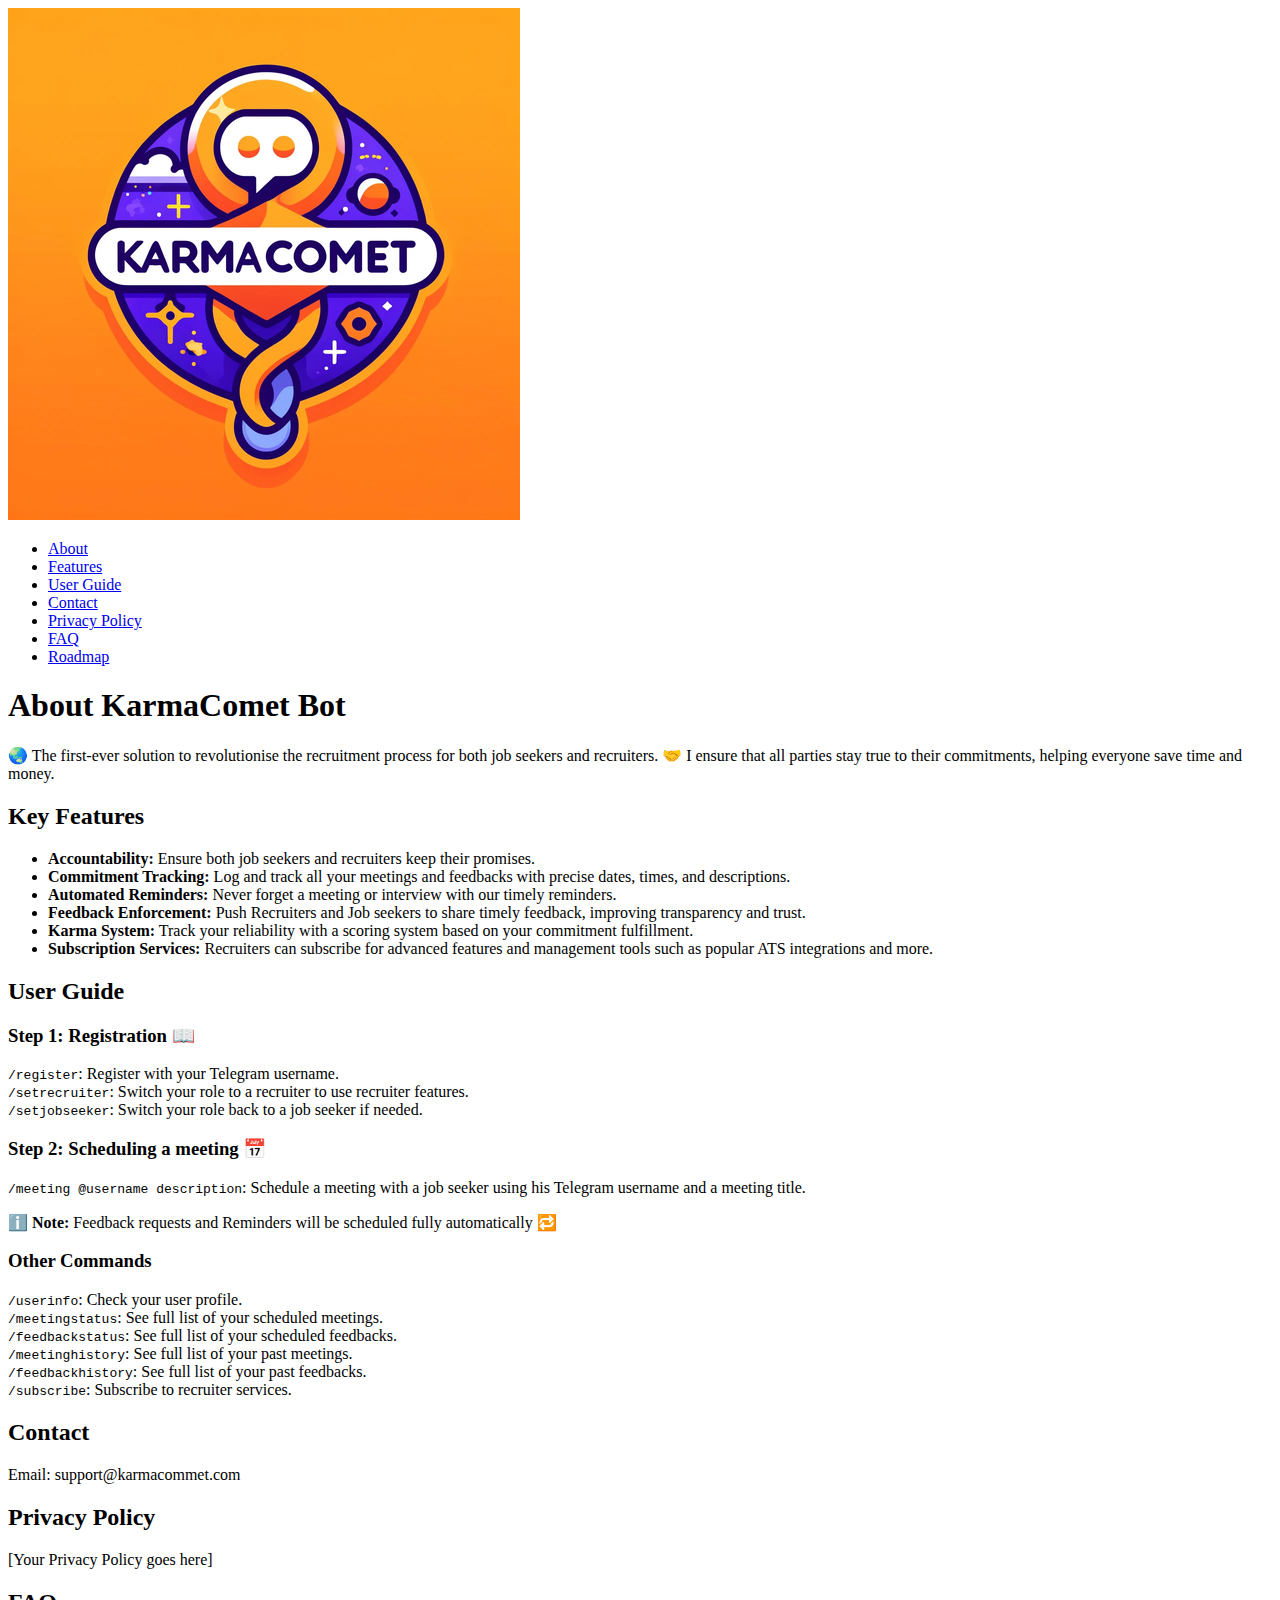
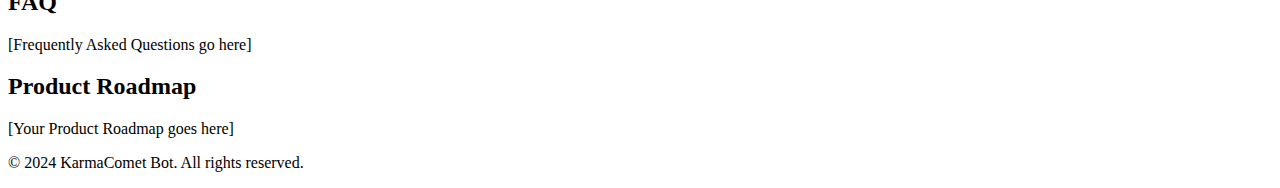
==== index.html @ b54d6a0a "initial comit" ====
<!DOCTYPE html>
<html lang="en">
<head>
    <meta charset="UTF-8">
    <meta name="viewport" content="width=device-width, initial-scale=1.0">
    <title>KarmaComet Bot</title>
    <link rel="stylesheet" href="styles.css">
</head>
<body>
    <header>
        <img src="KarmaComet_logo_resized.png" alt="KarmaComet Logo" class="logo">
        <nav>
            <ul>
                <li><a href="#about">About</a></li>
                <li><a href="#features">Features</a></li>
                <li><a href="#guide">User Guide</a></li>
                <li><a href="#contact">Contact</a></li>
                <li><a href="#privacy">Privacy Policy</a></li>
                <li><a href="#faq">FAQ</a></li>
                <li><a href="#roadmap">Roadmap</a></li>
            </ul>
        </nav>
    </header>

    <section id="about">
        <h1>About KarmaComet Bot</h1>
        <p>
            🌏 The first-ever solution to revolutionise the recruitment process for both job seekers and recruiters. 
            🤝 I ensure that all parties stay true to their commitments, helping everyone save time and money.
        </p>
    </section>

    <section id="features">
        <h2>Key Features</h2>
        <ul>
            <li><strong>Accountability:</strong> Ensure both job seekers and recruiters keep their promises.</li>
            <li><strong>Commitment Tracking:</strong> Log and track all your meetings and feedbacks with precise dates, times, and descriptions.</li>
            <li><strong>Automated Reminders:</strong> Never forget a meeting or interview with our timely reminders.</li>
            <li><strong>Feedback Enforcement:</strong> Push Recruiters and Job seekers to share timely feedback, improving transparency and trust.</li>
            <li><strong>Karma System:</strong> Track your reliability with a scoring system based on your commitment fulfillment.</li>
            <li><strong>Subscription Services:</strong> Recruiters can subscribe for advanced features and management tools such as popular ATS integrations and more.</li>
        </ul>
    </section>

    <section id="guide">
        <h2>User Guide</h2>
        <h3>Step 1: Registration 📖</h3>
        <p>
            <code>/register</code>: Register with your Telegram username.<br>
            <code>/setrecruiter</code>: Switch your role to a recruiter to use recruiter features.<br>
            <code>/setjobseeker</code>: Switch your role back to a job seeker if needed.
        </p>
        <h3>Step 2: Scheduling a meeting 📅</h3>
        <p>
            <code>/meeting @username description</code>: Schedule a meeting with a job seeker using his Telegram username and a meeting title.
        </p>
        <p>
            ℹ️ <strong>Note:</strong> Feedback requests and Reminders will be scheduled fully automatically 🔁
        </p>
        <h3>Other Commands</h3>
        <p>
            <code>/userinfo</code>: Check your user profile.<br>
            <code>/meetingstatus</code>: See full list of your scheduled meetings.<br>
            <code>/feedbackstatus</code>: See full list of your scheduled feedbacks.<br>
            <code>/meetinghistory</code>: See full list of your past meetings.<br>
            <code>/feedbackhistory</code>: See full list of your past feedbacks.<br>
            <code>/subscribe</code>: Subscribe to recruiter services.
        </p>
    </section>

    <section id="contact">
        <h2>Contact</h2>
        <p>Email: support@karmacommet.com</p>
    </section>

    <section id="privacy">
        <h2>Privacy Policy</h2>
        <p>[Your Privacy Policy goes here]</p>
    </section>

    <section id="faq">
        <h2>FAQ</h2>
        <p>[Frequently Asked Questions go here]</p>
    </section>

    <section id="roadmap">
        <h2>Product Roadmap</h2>
        <p>[Your Product Roadmap goes here]</p>
    </section>

    <footer>
        <p>&copy; 2024 KarmaComet Bot. All rights reserved.</p>
    </footer>
</body>
</html>
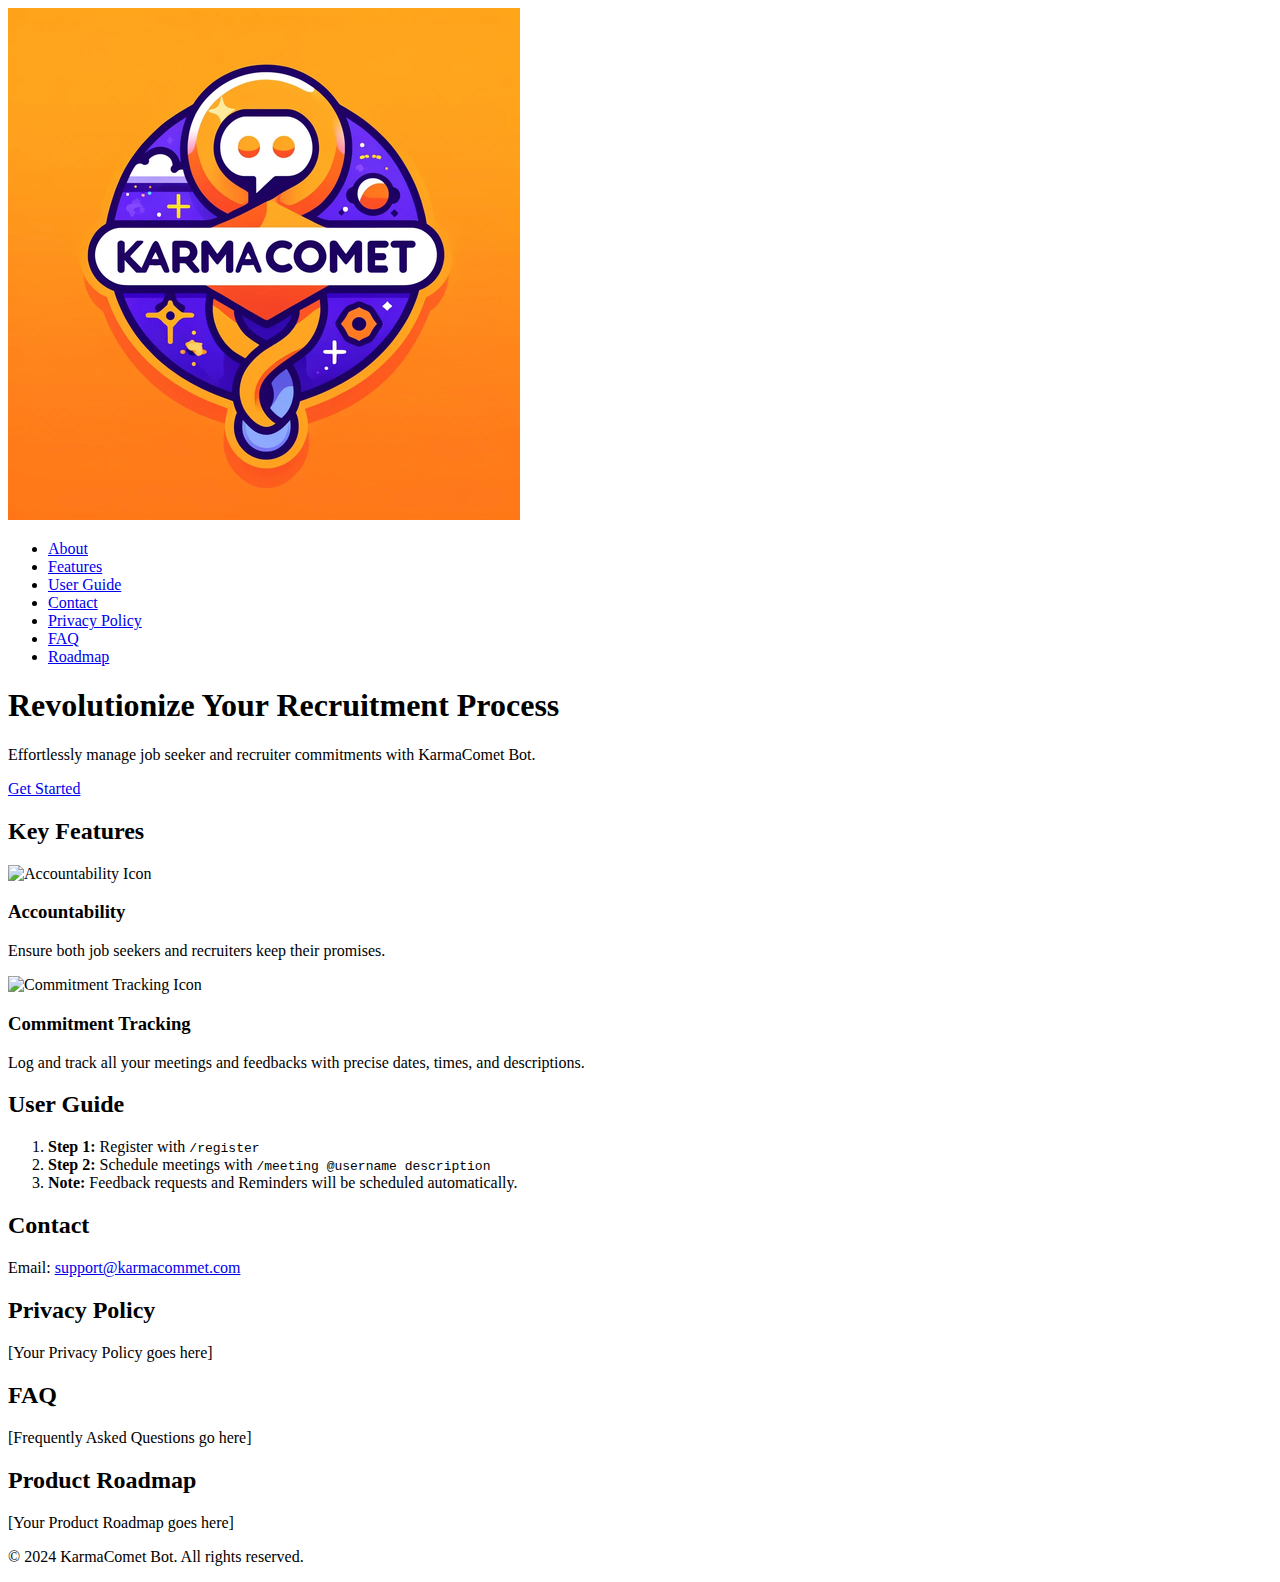
==== commit a54b626e: "Update Landing page design." ====
--- a/index.html
+++ b/index.html
@@ -22,55 +22,41 @@
         </nav>
     </header>
 
-    <section id="about">
-        <h1>About KarmaComet Bot</h1>
-        <p>
-            🌏 The first-ever solution to revolutionise the recruitment process for both job seekers and recruiters. 
-            🤝 I ensure that all parties stay true to their commitments, helping everyone save time and money.
-        </p>
+    <section id="hero">
+        <h1>Revolutionize Your Recruitment Process</h1>
+        <p>Effortlessly manage job seeker and recruiter commitments with KarmaComet Bot.</p>
+        <a href="#about" class="cta-button">Get Started</a>
     </section>
 
     <section id="features">
         <h2>Key Features</h2>
-        <ul>
-            <li><strong>Accountability:</strong> Ensure both job seekers and recruiters keep their promises.</li>
-            <li><strong>Commitment Tracking:</strong> Log and track all your meetings and feedbacks with precise dates, times, and descriptions.</li>
-            <li><strong>Automated Reminders:</strong> Never forget a meeting or interview with our timely reminders.</li>
-            <li><strong>Feedback Enforcement:</strong> Push Recruiters and Job seekers to share timely feedback, improving transparency and trust.</li>
-            <li><strong>Karma System:</strong> Track your reliability with a scoring system based on your commitment fulfillment.</li>
-            <li><strong>Subscription Services:</strong> Recruiters can subscribe for advanced features and management tools such as popular ATS integrations and more.</li>
-        </ul>
+        <div class="features-grid">
+            <div class="feature">
+                <img src="icon-accountability.png" alt="Accountability Icon">
+                <h3>Accountability</h3>
+                <p>Ensure both job seekers and recruiters keep their promises.</p>
+            </div>
+            <div class="feature">
+                <img src="icon-tracking.png" alt="Commitment Tracking Icon">
+                <h3>Commitment Tracking</h3>
+                <p>Log and track all your meetings and feedbacks with precise dates, times, and descriptions.</p>
+            </div>
+            <!-- Add more features as needed -->
+        </div>
     </section>
 
     <section id="guide">
         <h2>User Guide</h2>
-        <h3>Step 1: Registration 📖</h3>
-        <p>
-            <code>/register</code>: Register with your Telegram username.<br>
-            <code>/setrecruiter</code>: Switch your role to a recruiter to use recruiter features.<br>
-            <code>/setjobseeker</code>: Switch your role back to a job seeker if needed.
-        </p>
-        <h3>Step 2: Scheduling a meeting 📅</h3>
-        <p>
-            <code>/meeting @username description</code>: Schedule a meeting with a job seeker using his Telegram username and a meeting title.
-        </p>
-        <p>
-            ℹ️ <strong>Note:</strong> Feedback requests and Reminders will be scheduled fully automatically 🔁
-        </p>
-        <h3>Other Commands</h3>
-        <p>
-            <code>/userinfo</code>: Check your user profile.<br>
-            <code>/meetingstatus</code>: See full list of your scheduled meetings.<br>
-            <code>/feedbackstatus</code>: See full list of your scheduled feedbacks.<br>
-            <code>/meetinghistory</code>: See full list of your past meetings.<br>
-            <code>/feedbackhistory</code>: See full list of your past feedbacks.<br>
-            <code>/subscribe</code>: Subscribe to recruiter services.
-        </p>
+        <ol>
+            <li><strong>Step 1:</strong> Register with <code>/register</code></li>
+            <li><strong>Step 2:</strong> Schedule meetings with <code>/meeting @username description</code></li>
+            <li><strong>Note:</strong> Feedback requests and Reminders will be scheduled automatically.</li>
+        </ol>
     </section>
 
     <section id="contact">
         <h2>Contact</h2>
-        <p>Email: support@karmacommet.com</p>
+        <p>Email: <a href="mailto:support@karmacommet.com">support@karmacommet.com</a></p>
     </section>
 
     <section id="privacy">
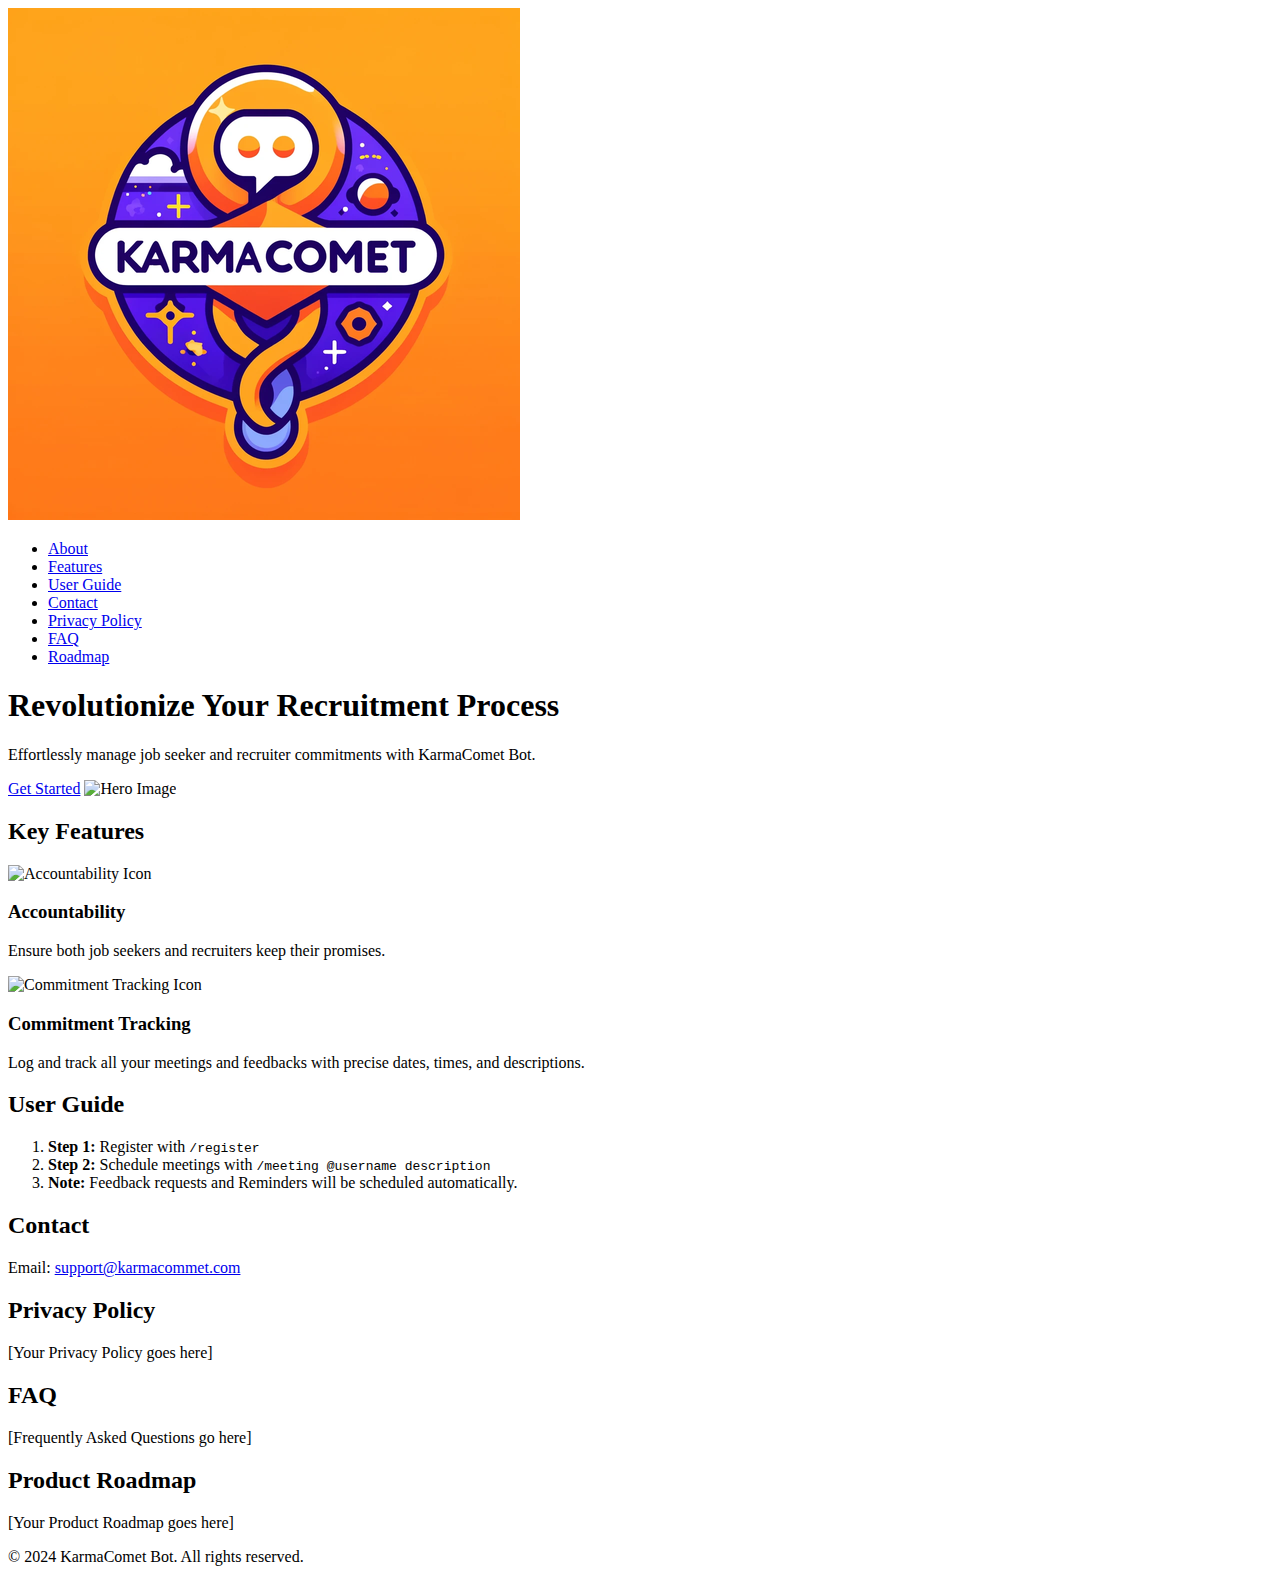
==== commit 2ae8ccf3: "Landing page design rework." ====
--- a/index.html
+++ b/index.html
@@ -8,74 +8,93 @@
 </head>
 <body>
     <header>
-        <img src="KarmaComet_logo_resized.png" alt="KarmaComet Logo" class="logo">
-        <nav>
-            <ul>
-                <li><a href="#about">About</a></li>
-                <li><a href="#features">Features</a></li>
-                <li><a href="#guide">User Guide</a></li>
-                <li><a href="#contact">Contact</a></li>
-                <li><a href="#privacy">Privacy Policy</a></li>
-                <li><a href="#faq">FAQ</a></li>
-                <li><a href="#roadmap">Roadmap</a></li>
-            </ul>
-        </nav>
+        <div class="container">
+            <img src="KarmaComet_logo_resized.png" alt="KarmaComet Logo" class="logo">
+            <nav>
+                <ul>
+                    <li><a href="#about">About</a></li>
+                    <li><a href="#features">Features</a></li>
+                    <li><a href="#guide">User Guide</a></li>
+                    <li><a href="#contact">Contact</a></li>
+                    <li><a href="#privacy">Privacy Policy</a></li>
+                    <li><a href="#faq">FAQ</a></li>
+                    <li><a href="#roadmap">Roadmap</a></li>
+                </ul>
+            </nav>
+        </div>
     </header>
 
     <section id="hero">
-        <h1>Revolutionize Your Recruitment Process</h1>
-        <p>Effortlessly manage job seeker and recruiter commitments with KarmaComet Bot.</p>
-        <a href="#about" class="cta-button">Get Started</a>
+        <div class="container">
+            <h1>Revolutionize Your Recruitment Process</h1>
+            <p>Effortlessly manage job seeker and recruiter commitments with KarmaComet Bot.</p>
+            <a href="#about" class="cta-button">Get Started</a>
+            <img src="hero-image.svg" alt="Hero Image" class="hero-image">
+        </div>
     </section>
 
     <section id="features">
-        <h2>Key Features</h2>
-        <div class="features-grid">
-            <div class="feature">
-                <img src="icon-accountability.png" alt="Accountability Icon">
-                <h3>Accountability</h3>
-                <p>Ensure both job seekers and recruiters keep their promises.</p>
+        <div class="container">
+            <h2>Key Features</h2>
+            <div class="features-grid">
+                <div class="feature">
+                    <img src="icon-accountability.png" alt="Accountability Icon">
+                    <h3>Accountability</h3>
+                    <p>Ensure both job seekers and recruiters keep their promises.</p>
+                </div>
+                <div class="feature">
+                    <img src="icon-tracking.png" alt="Commitment Tracking Icon">
+                    <h3>Commitment Tracking</h3>
+                    <p>Log and track all your meetings and feedbacks with precise dates, times, and descriptions.</p>
+                </div>
+                <!-- Add more features as needed -->
             </div>
-            <div class="feature">
-                <img src="icon-tracking.png" alt="Commitment Tracking Icon">
-                <h3>Commitment Tracking</h3>
-                <p>Log and track all your meetings and feedbacks with precise dates, times, and descriptions.</p>
-            </div>
-            <!-- Add more features as needed -->
         </div>
     </section>
 
     <section id="guide">
-        <h2>User Guide</h2>
-        <ol>
-            <li><strong>Step 1:</strong> Register with <code>/register</code></li>
-            <li><strong>Step 2:</strong> Schedule meetings with <code>/meeting @username description</code></li>
-            <li><strong>Note:</strong> Feedback requests and Reminders will be scheduled automatically.</li>
-        </ol>
+        <div class="container">
+            <h2>User Guide</h2>
+            <ol>
+                <li><strong>Step 1:</strong> Register with <code>/register</code></li>
+                <li><strong>Step 2:</strong> Schedule meetings with <code>/meeting @username description</code></li>
+                <li><strong>Note:</strong> Feedback requests and Reminders will be scheduled automatically.</li>
+            </ol>
+        </div>
     </section>
 
     <section id="contact">
-        <h2>Contact</h2>
-        <p>Email: <a href="mailto:support@karmacommet.com">support@karmacommet.com</a></p>
+        <div class="container">
+            <h2>Contact</h2>
+            <p>Email: <a href="mailto:support@karmacommet.com">support@karmacommet.com</a></p>
+        </div>
     </section>
 
     <section id="privacy">
-        <h2>Privacy Policy</h2>
-        <p>[Your Privacy Policy goes here]</p>
+        <div class="container">
+            <h2>Privacy Policy</h2>
+            <p>[Your Privacy Policy goes here]</p>
+        </div>
     </section>
 
     <section id="faq">
-        <h2>FAQ</h2>
-        <p>[Frequently Asked Questions go here]</p>
+        <div class="container">
+            <h2>FAQ</h2>
+            <p>[Frequently Asked Questions go here]</p>
+        </div>
     </section>
 
     <section id="roadmap">
-        <h2>Product Roadmap</h2>
-        <p>[Your Product Roadmap goes here]</p>
+        <div class="container">
+            <h2>Product Roadmap</h2>
+            <p>[Your Product Roadmap goes here]</p>
+        </div>
     </section>
 
     <footer>
-        <p>&copy; 2024 KarmaComet Bot. All rights reserved.</p>
+        <div class="container">
+            <p>&copy; 2024 KarmaComet Bot. All rights reserved.</p>
+        </div>
     </footer>
 </body>
 </html>
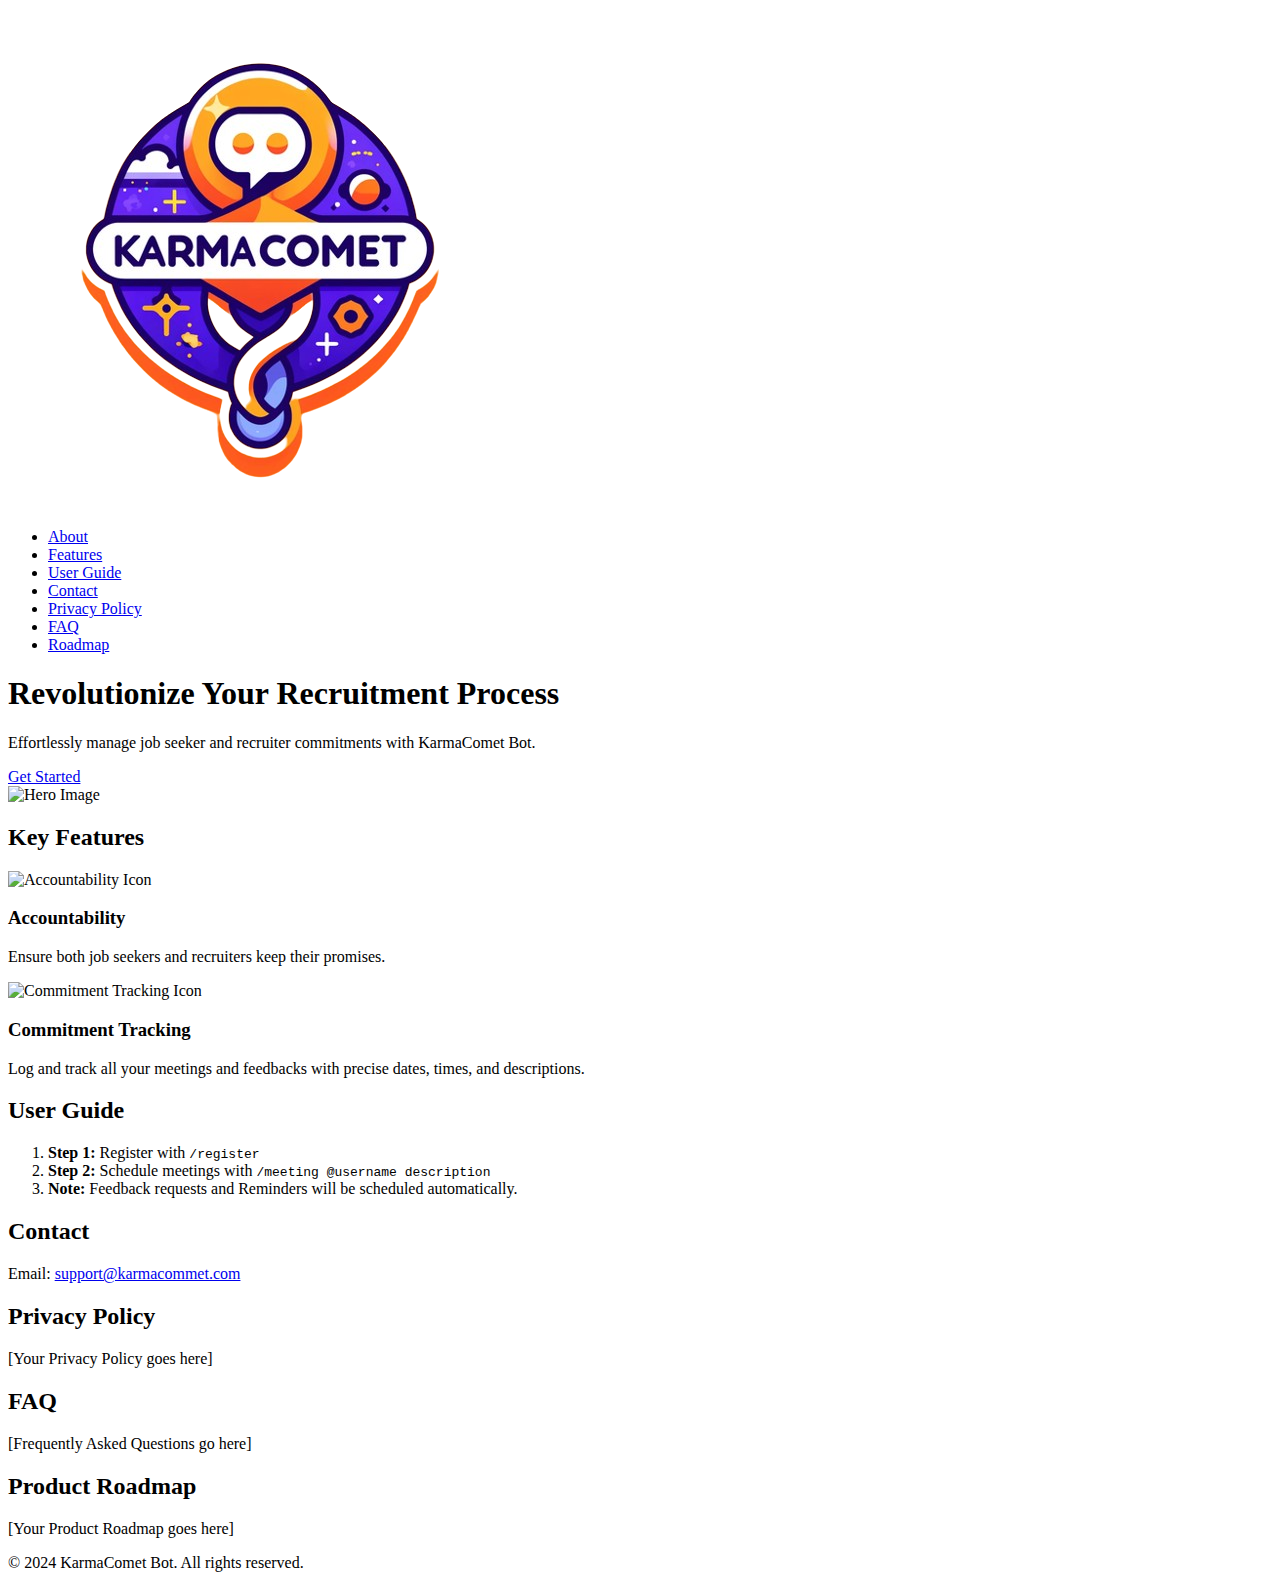
==== commit 19d77a73: "Second Update Landing page design." ====
--- a/index.html
+++ b/index.html
@@ -9,7 +9,7 @@
 <body>
     <header>
         <div class="container">
-            <img src="KarmaComet_logo_resized.png" alt="KarmaComet Logo" class="logo">
+            <img src="KarmaComet_logo_resized-removebg-preview.png" alt="KarmaComet Logo" class="logo">
             <nav>
                 <ul>
                     <li><a href="#about">About</a></li>
@@ -26,10 +26,14 @@
 
     <section id="hero">
         <div class="container">
-            <h1>Revolutionize Your Recruitment Process</h1>
-            <p>Effortlessly manage job seeker and recruiter commitments with KarmaComet Bot.</p>
-            <a href="#about" class="cta-button">Get Started</a>
-            <img src="hero-image.svg" alt="Hero Image" class="hero-image">
+            <div class="hero-content">
+                <h1>Revolutionize Your Recruitment Process</h1>
+                <p>Effortlessly manage job seeker and recruiter commitments with KarmaComet Bot.</p>
+                <a href="#about" class="cta-button">Get Started</a>
+            </div>
+            <div class="hero-image">
+                <img src="/mnt/data/Karma_Comet_Stripe_Checkout.webp" alt="Hero Image">
+            </div>
         </div>
     </section>
 
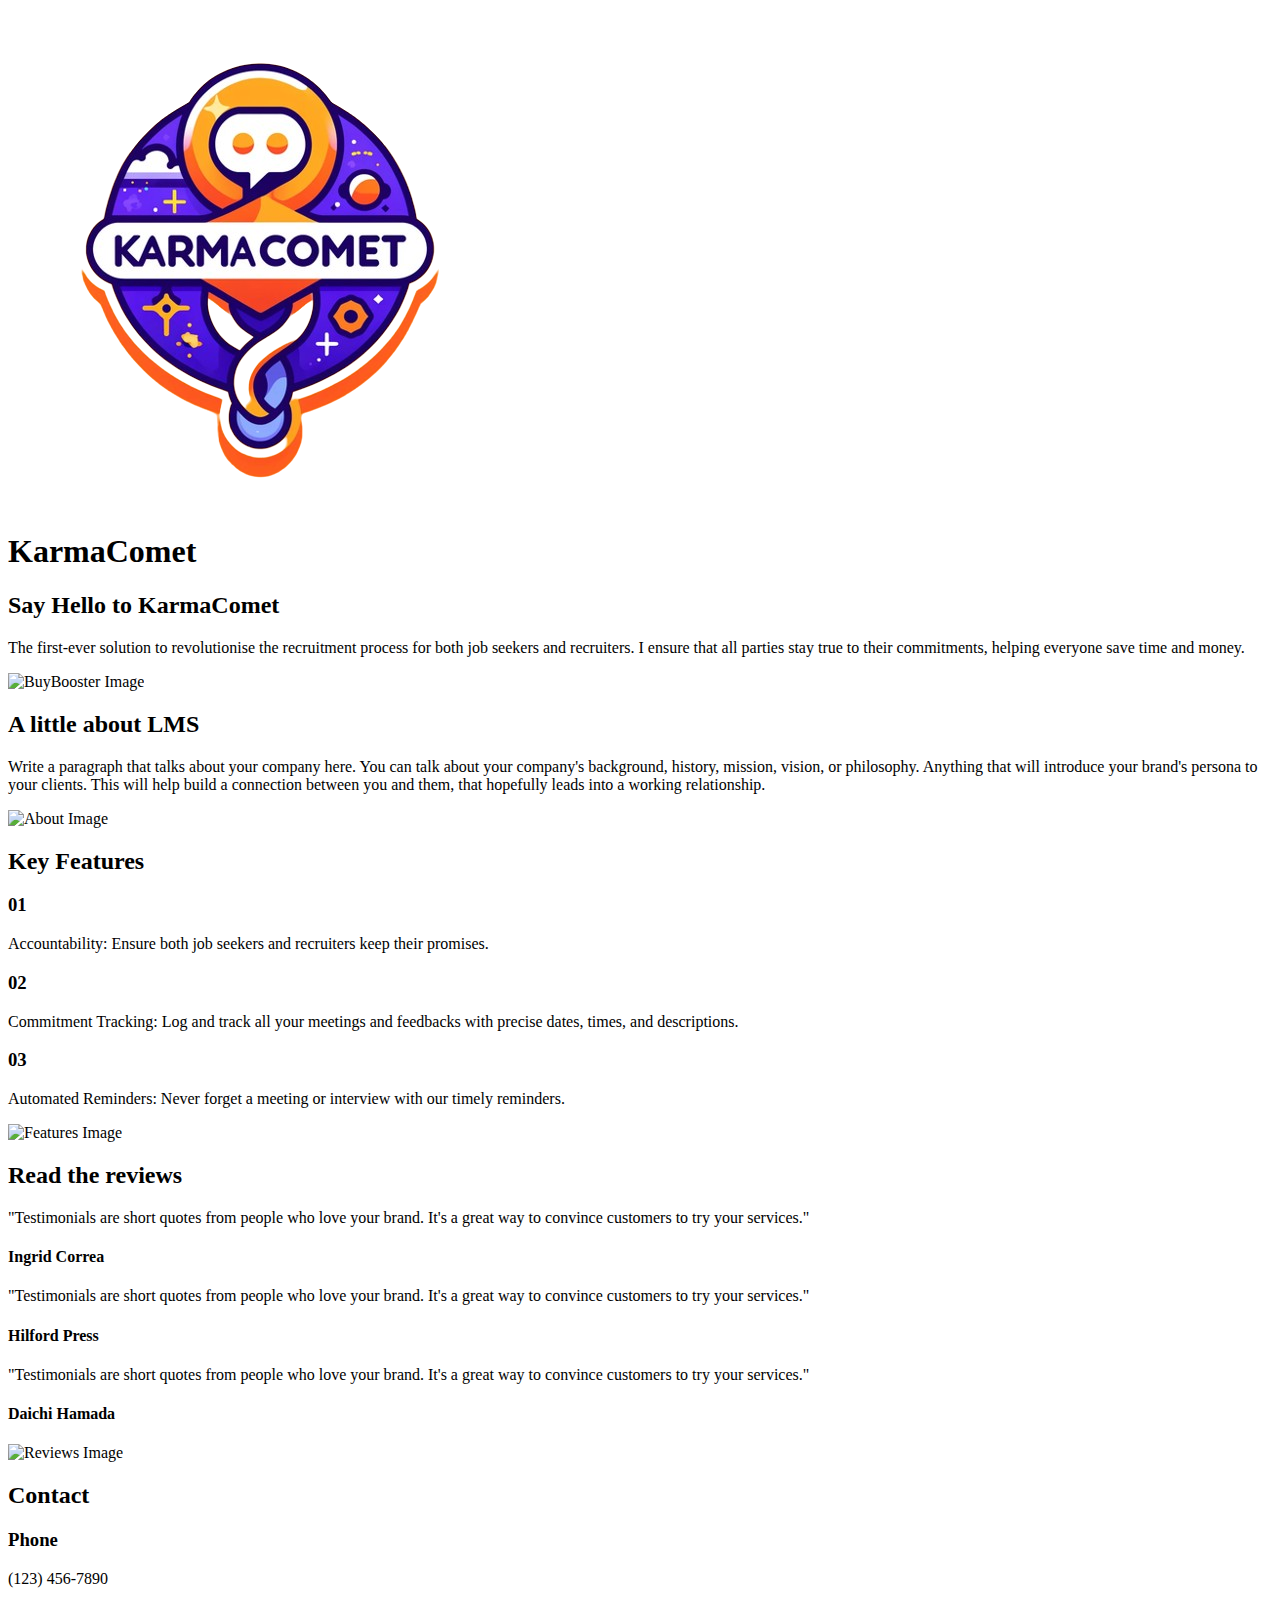
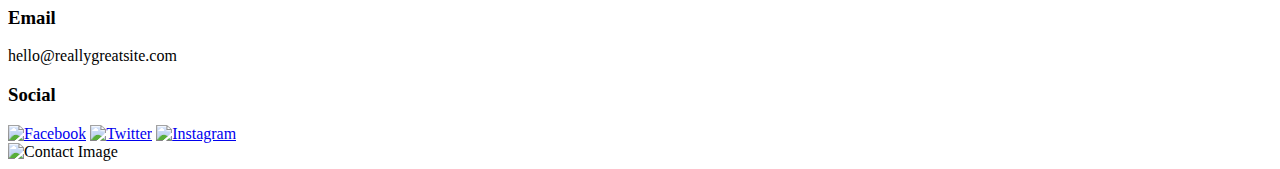
==== commit e0994e9b: "Update #3 Landing page design." ====
--- a/index.html
+++ b/index.html
@@ -3,102 +3,91 @@
 <head>
     <meta charset="UTF-8">
     <meta name="viewport" content="width=device-width, initial-scale=1.0">
-    <title>KarmaComet Bot</title>
+    <title>KarmaComet - Revolutionize Recruitment</title>
     <link rel="stylesheet" href="styles.css">
 </head>
 <body>
-    <header>
-        <div class="container">
-            <img src="KarmaComet_logo_resized-removebg-preview.png" alt="KarmaComet Logo" class="logo">
-            <nav>
-                <ul>
-                    <li><a href="#about">About</a></li>
-                    <li><a href="#features">Features</a></li>
-                    <li><a href="#guide">User Guide</a></li>
-                    <li><a href="#contact">Contact</a></li>
-                    <li><a href="#privacy">Privacy Policy</a></li>
-                    <li><a href="#faq">FAQ</a></li>
-                    <li><a href="#roadmap">Roadmap</a></li>
-                </ul>
-            </nav>
-        </div>
+    <header class="header">
+        <img src="KarmaComet_logo_resized-removebg.png" alt="KarmaComet Logo" class="logo">
+        <h1>KarmaComet</h1>
     </header>
 
-    <section id="hero">
-        <div class="container">
-            <div class="hero-content">
-                <h1>Revolutionize Your Recruitment Process</h1>
-                <p>Effortlessly manage job seeker and recruiter commitments with KarmaComet Bot.</p>
-                <a href="#about" class="cta-button">Get Started</a>
-            </div>
-            <div class="hero-image">
-                <img src="/mnt/data/Karma_Comet_Stripe_Checkout.webp" alt="Hero Image">
-            </div>
+    <section class="home" id="home">
+        <div class="content">
+            <h2>Say Hello to KarmaComet</h2>
+            <p>The first-ever solution to revolutionise the recruitment process for both job seekers and recruiters. 
+            I ensure that all parties stay true to their commitments, helping everyone save time and money.</p>
+            <img src="Home.png" alt="BuyBooster Image">
         </div>
     </section>
 
-    <section id="features">
-        <div class="container">
-            <h2>Key Features</h2>
-            <div class="features-grid">
-                <div class="feature">
-                    <img src="icon-accountability.png" alt="Accountability Icon">
-                    <h3>Accountability</h3>
-                    <p>Ensure both job seekers and recruiters keep their promises.</p>
-                </div>
-                <div class="feature">
-                    <img src="icon-tracking.png" alt="Commitment Tracking Icon">
-                    <h3>Commitment Tracking</h3>
-                    <p>Log and track all your meetings and feedbacks with precise dates, times, and descriptions.</p>
-                </div>
-                <!-- Add more features as needed -->
-            </div>
+    <section class="about" id="about">
+        <div class="content">
+            <h2>A little about LMS</h2>
+            <p>Write a paragraph that talks about your company here. You can talk about your company's background, history, mission, vision, or philosophy. Anything that will introduce your brand's persona to your clients. This will help build a connection between you and them, that hopefully leads into a working relationship.</p>
+            <img src="About.png" alt="About Image">
         </div>
     </section>
 
-    <section id="guide">
-        <div class="container">
-            <h2>User Guide</h2>
-            <ol>
-                <li><strong>Step 1:</strong> Register with <code>/register</code></li>
-                <li><strong>Step 2:</strong> Schedule meetings with <code>/meeting @username description</code></li>
-                <li><strong>Note:</strong> Feedback requests and Reminders will be scheduled automatically.</li>
-            </ol>
+    <section class="features" id="features">
+        <h2>Key Features</h2>
+        <div class="feature-list">
+            <div class="feature">
+                <h3>01</h3>
+                <p>Accountability: Ensure both job seekers and recruiters keep their promises.</p>
+            </div>
+            <div class="feature">
+                <h3>02</h3>
+                <p>Commitment Tracking: Log and track all your meetings and feedbacks with precise dates, times, and descriptions.</p>
+            </div>
+            <div class="feature">
+                <h3>03</h3>
+                <p>Automated Reminders: Never forget a meeting or interview with our timely reminders.</p>
+            </div>
         </div>
+        <img src="Features.png" alt="Features Image">
     </section>
 
-    <section id="contact">
-        <div class="container">
-            <h2>Contact</h2>
-            <p>Email: <a href="mailto:support@karmacommet.com">support@karmacommet.com</a></p>
+    <section class="reviews" id="reviews">
+        <h2>Read the reviews</h2>
+        <div class="reviews-list">
+            <div class="review">
+                <p>"Testimonials are short quotes from people who love your brand. It's a great way to convince customers to try your services."</p>
+                <h4>Ingrid Correa</h4>
+            </div>
+            <div class="review">
+                <p>"Testimonials are short quotes from people who love your brand. It's a great way to convince customers to try your services."</p>
+                <h4>Hilford Press</h4>
+            </div>
+            <div class="review">
+                <p>"Testimonials are short quotes from people who love your brand. It's a great way to convince customers to try your services."</p>
+                <h4>Daichi Hamada</h4>
+            </div>
         </div>
+        <img src="Reviews.png" alt="Reviews Image">
     </section>
 
-    <section id="privacy">
-        <div class="container">
-            <h2>Privacy Policy</h2>
-            <p>[Your Privacy Policy goes here]</p>
+    <section class="contact" id="contact">
+        <h2>Contact</h2>
+        <div class="contact-info">
+            <div class="contact-item">
+                <h3>Phone</h3>
+                <p>(123) 456-7890</p>
+            </div>
+            <div class="contact-item">
+                <h3>Email</h3>
+                <p>hello@reallygreatsite.com</p>
+            </div>
+            <div class="contact-item">
+                <h3>Social</h3>
+                <div class="social-icons">
+                    <a href="#"><img src="facebook-icon.png" alt="Facebook"></a>
+                    <a href="#"><img src="twitter-icon.png" alt="Twitter"></a>
+                    <a href="#"><img src="instagram-icon.png" alt="Instagram"></a>
+                </div>
+            </div>
         </div>
+        <img src="Contact.png" alt="Contact Image">
     </section>
-
-    <section id="faq">
-        <div class="container">
-            <h2>FAQ</h2>
-            <p>[Frequently Asked Questions go here]</p>
-        </div>
-    </section>
-
-    <section id="roadmap">
-        <div class="container">
-            <h2>Product Roadmap</h2>
-            <p>[Your Product Roadmap goes here]</p>
-        </div>
-    </section>
-
-    <footer>
-        <div class="container">
-            <p>&copy; 2024 KarmaComet Bot. All rights reserved.</p>
-        </div>
-    </footer>
 </body>
 </html>
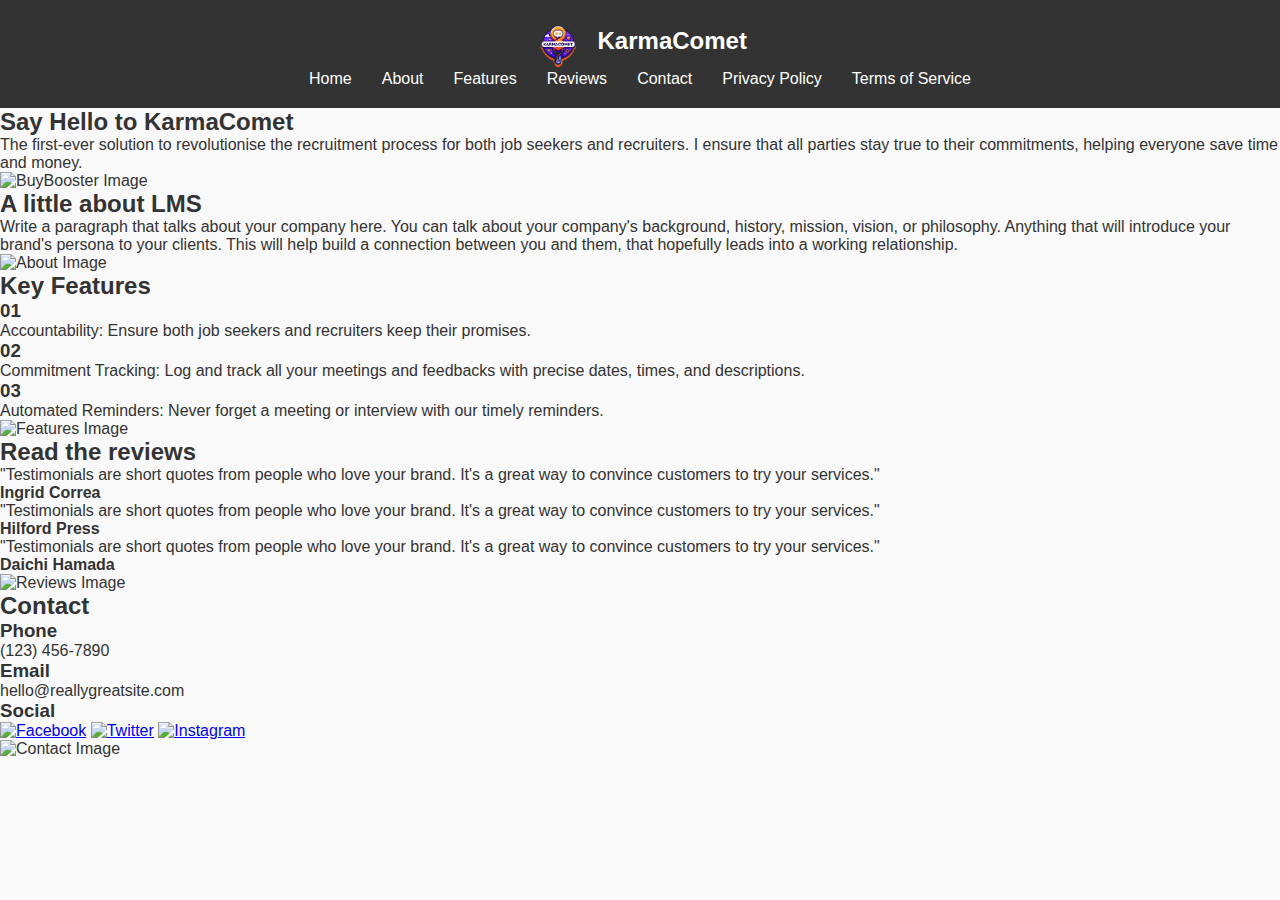
==== commit ccbf17a8: "Add Terms and Conditions" ====
--- a/index.html
+++ b/index.html
@@ -4,12 +4,23 @@
     <meta charset="UTF-8">
     <meta name="viewport" content="width=device-width, initial-scale=1.0">
     <title>KarmaComet - Revolutionize Recruitment</title>
-    <link rel="stylesheet" href="styles.css">
+    <link rel="stylesheet" href="style.css">
 </head>
 <body>
     <header class="header">
         <img src="KarmaComet_logo_resized-removebg.png" alt="KarmaComet Logo" class="logo">
         <h1>KarmaComet</h1>
+        <nav>
+            <ul>
+                <li><a href="#home">Home</a></li>
+                <li><a href="#about">About</a></li>
+                <li><a href="#features">Features</a></li>
+                <li><a href="#reviews">Reviews</a></li>
+                <li><a href="#contact">Contact</a></li>
+                <li><a href="privacy.html">Privacy Policy</a></li>
+                <li><a href="terms.html">Terms of Service</a></li>
+            </ul>
+        </nav>
     </header>
 
     <section class="home" id="home">
--- a/style.css
+++ b/style.css
@@ -0,0 +1,87 @@
+* {
+    box-sizing: border-box;
+    margin: 0;
+    padding: 0;
+    font-family: 'Arial', sans-serif;
+}
+
+body {
+    background-color: #f9f9f9;
+    color: #333;
+}
+
+.header {
+    background-color: #333;
+    color: #fff;
+    text-align: center;
+    padding: 20px;
+}
+
+.header .logo {
+    width: 50px;
+    vertical-align: middle;
+}
+
+.header h1 {
+    display: inline;
+    margin-left: 10px;
+    font-size: 24px;
+}
+
+.header nav ul {
+    list-style: none;
+    display: flex;
+    justify-content: center;
+    padding: 0;
+}
+
+.header nav ul li {
+    margin: 0 15px;
+}
+
+.header nav ul li a {
+    color: #fff;
+    text-decoration: none;
+    font-size: 16px;
+}
+
+.policy-section {
+    padding: 40px 20px;
+    background-color: #fff;
+    margin: 20px auto;
+    width: 80%;
+    box-shadow: 0 0 10px rgba(0, 0, 0, 0.1);
+}
+
+.policy-section h1 {
+    font-size: 32px;
+    margin-bottom: 20px;
+}
+
+.policy-section h2 {
+    font-size: 24px;
+    margin-top: 20px;
+    margin-bottom: 10px;
+}
+
+.policy-section p,
+.policy-section ul {
+    margin-bottom: 20px;
+    line-height: 1.6;
+}
+
+.policy-section ul {
+    list-style-type: disc;
+    padding-left: 20px;
+}
+
+.policy-section ul ul {
+    list-style-type: circle;
+}
+
+.footer {
+    background-color: #333;
+    color: #fff;
+    text-align: center;
+    padding: 20px;
+}
